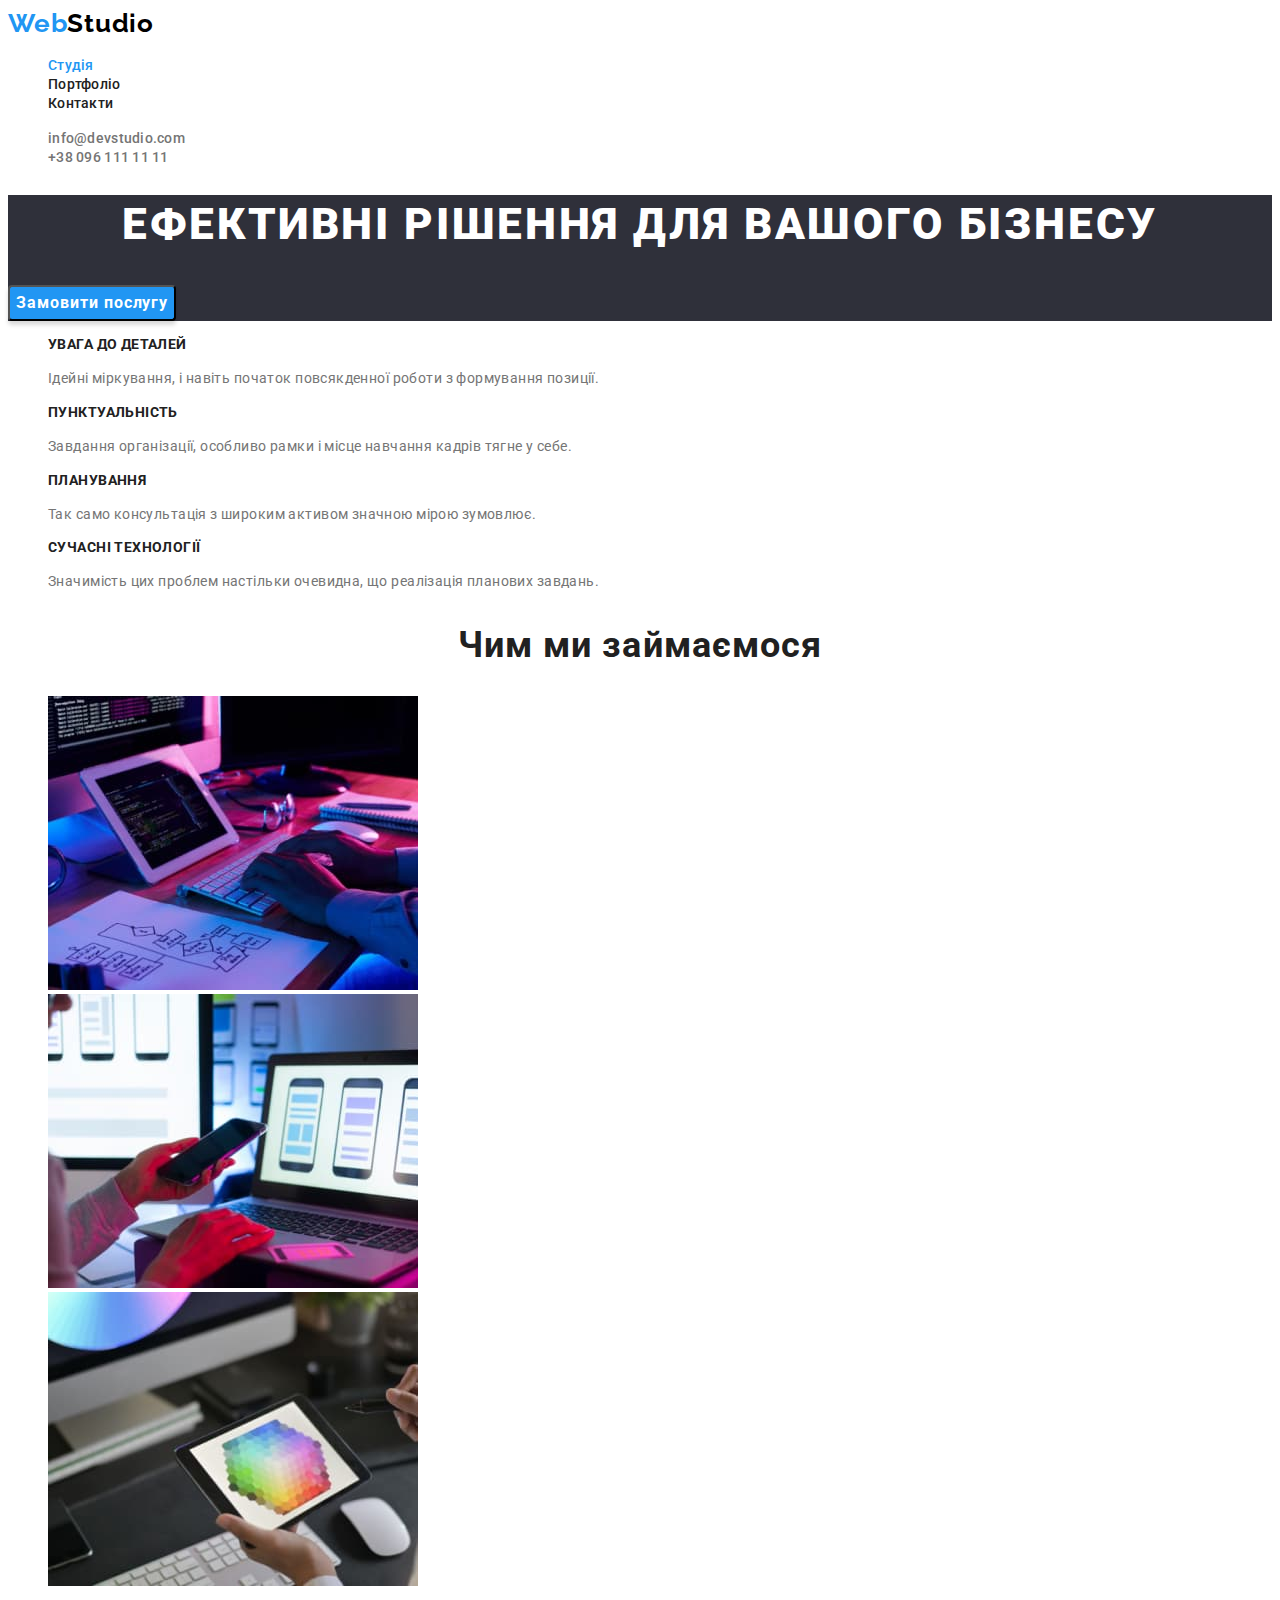
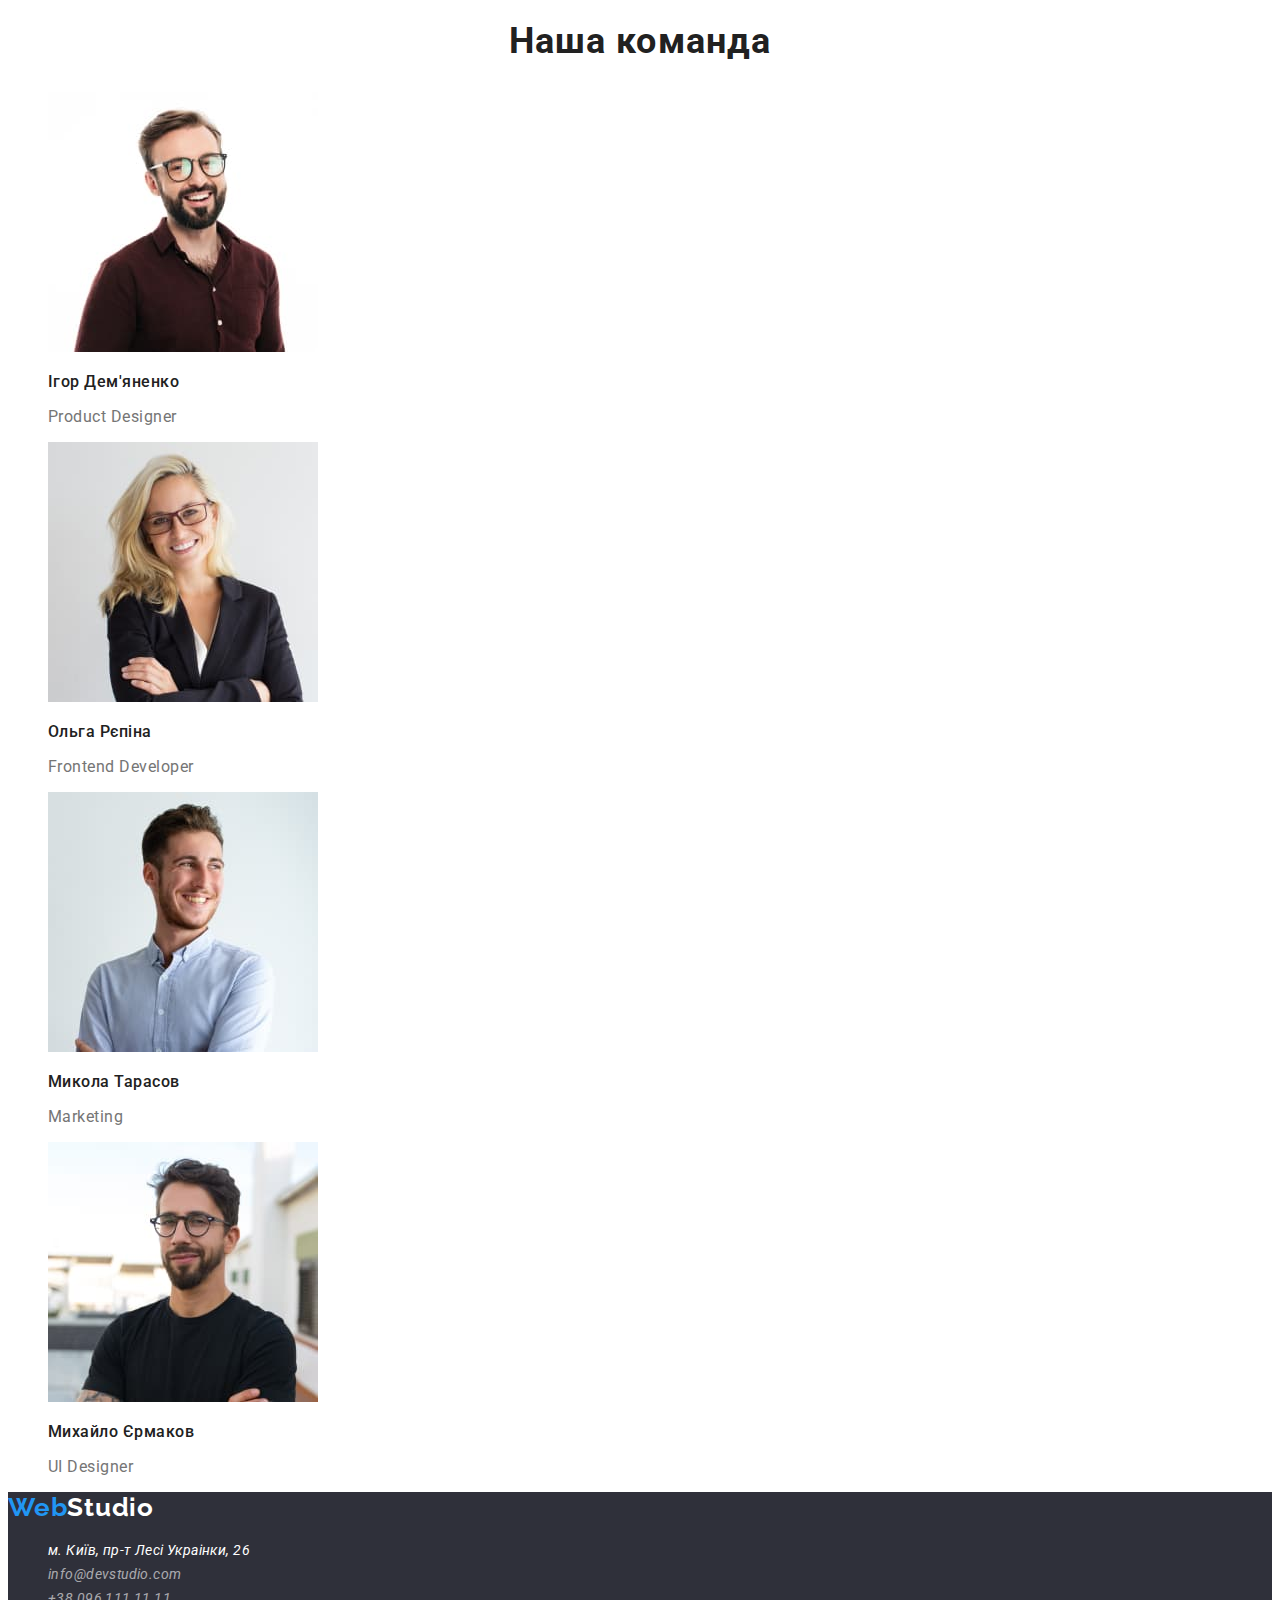
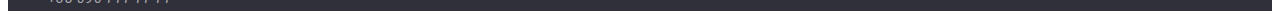
==== index.html @ 067d9cd6 "update" ====
<!DOCTYPE html>
<html lang="uk">
  <head>
    <meta charset="UTF-8" />
    <meta http-equiv="X-UA-Compatible" content="IE=edge" />
    <meta name="viewport" content="width=device-width, initial-scale=1.0" />
    <title>WebStudio</title>
    <link rel="stylesheet" href="./css/styles.css" />
    <link rel="preconnect" href="https://fonts.googleapis.com" />
    <link rel="preconnect" href="https://fonts.gstatic.com" crossorigin />
    <link rel="preconnect" href="https://fonts.googleapis.com" />
    <link rel="preconnect" href="https://fonts.gstatic.com" crossorigin />
    <link
      href="https://fonts.googleapis.com/css2?family=Raleway:wght@700&family=Roboto:wght@400;500;700;900&display=swap"
      rel="stylesheet"
    />
  </head>
  <body class="main">
    <header>
      <nav>
        <a href="./index.html" lang="en" class="title">Web<span class="logo">Studio</span></a>
        <ul>
          <li>
            <a href="./index.html" class="first_link">Студія</a>
          </li>
          <li>
            <a href="portfolio.html" class="second_link">Портфоліо</a>
          </li>
          <li>
            <a href="#" class="third_link">Контакти</a>
          </li>
        </ul>
      </nav>
      <ul>
        <li>
          <a href="mailto:info@devstudio.com" lang="en" class="fourth_link">info@devstudio.com</a>
        </li>
        <li>
          <a href="tel:+380961111111" class="fifth_link">+38 096 111 11 11</a>
        </li>
      </ul>
    </header>
    <main>
      <section class="main-section">
        <h1 class="main-title">Ефективні рішення для вашого бізнесу</h1>
        <button class="main-button" type="button">Замовити послугу</button>
      </section>
      <section>
        <h2 class="visually-hidden">Наші переваги</h2>
        <ul>
          <li>
            <h3 class="benefits-fist">Увага до деталей</h3>
            <p class="benefits-fist-text">
              Ідейні міркування, і навіть початок повсякденної роботи з формування позиції.
            </p>
          </li>
          <li>
            <h3 class="benefits-second">Пунктуальність</h3>
            <p class="benefits-second-text">
              Завдання організації, особливо рамки і місце навчання кадрів тягне у себе.
            </p>
          </li>
          <li>
            <h3 class="benefits-third">Планування</h3>
            <p class="benefits-third-text">
              Так само консультація з широким активом значною мірою зумовлює.
            </p>
          </li>
          <li>
            <h3 class="benefits-fourth">Сучасні технології</h3>
            <p class="benefits-fourth-text">
              Значимість цих проблем настільки очевидна, що реалізація планових завдань.
            </p>
          </li>
        </ul>
      </section>
      <section>
        <h2 class="heading">Чим ми займаємося</h2>
        <ul>
          <li>
            <img src="images/box1.jpg.jpg" alt="людина працює на комп'ютері" width="370" />
          </li>
          <li>
            <img src="images/box2.jpg.jpg" alt="людина працює на телефоні" width="370" />
          </li>
          <li>
            <img src="images/box3.jpg.jpg" alt="людина працює на планщеті" width="370" />
          </li>
        </ul>
      </section>
      <section>
        <h2 class="team">Наша команда</h2>
        <ul>
          <li class="team-card-1">
            <img src="images/img1.jpg" alt="чоловік в окулярах" width="270" />
            <h3 class="name-card-1">Ігор Дем'яненко</h3>
            <p class="position-1" lang="en">Product Designer</p>
          </li>
          <li class="team-card-2">
            <img src="images/img2.jpg" alt="дівчина в окулярах" width="270" />
            <h3 class="name-card-2">Ольга Рєпіна</h3>
            <p class="position-2" lang="en">Frontend Developer</p>
          </li>
          <li class="team-card-3">
            <img src="images/img3.jpg" alt="чоловік в білій сорочці посміхається" width="270" />
            <h3 class="name-card-3">Микола Тарасов</h3>
            <p class="position-3" lang="en">Marketing</p>
          </li>
          <li class="team-card-4">
            <img src="images/img4.jpg" alt="чоловік в чорній сорочці" width="270" />
            <h3 class="name-card-4">Михайло Єрмаков</h3>
            <p class="position-4" lang="en">UI Designer</p>
          </li>
        </ul>
      </section>
    </main>
    <footer class="contacts">
      <a href="./index.html" lang="en" class="title">Web<span class="logo-white">Studio</span></a>
      <address>
        <ul>
          <li>
            <a
              href="https://goo.gl/maps/CPtrU1FHBa2aNyZL9"
              target="_blank"
              rel="noopener noreferrer nofollow"
              class="map"
              >м. Київ, пр-т Лесі Украінки, 26</a
            >
          </li>
          <li>
            <a href="mailto:info@devstudio.com" class="mail">info@devstudio.com</a>
          </li>
          <li>
            <a href="tel:+380961111111" class="phone">+38 096 111 11 11</a>
          </li>
        </ul>
      </address>
    </footer>
  </body>
</html>
---- css/styles.css ----
.main{position: relative;
   background: #FFFFFF;
font-family: 'Raleway', sans-serif;
font-family: 'Roboto', sans-serif;}
ul{list-style-type: none;}
li{list-style-type: none;}

.title{font-family: 'Raleway';
    font-weight: 700;
    font-size: 26px;
    line-height: 1.19;
    letter-spacing: 0.03em;
    color: #2196F3;
    text-decoration: none;
}
.logo{color: #000000;}

.first_link{font-family: 'Roboto';
    font-weight: 500;
    font-size: 14px;
    line-height: 1.14;
    letter-spacing: 0.02em;
    color: #2196F3;
    text-decoration: none;
}
.first_link:hover{text-decoration: none;
    color: #2196F3;}

.first_link_black{font-family: 'Roboto';
    font-weight: 500;
    font-size: 14px;
    line-height: 1.14;
    letter-spacing: 0.02em;
    color: #000000;
    text-decoration: none;}
.first_link_black:hover{text-decoration: none;
    color: #2196F3;}

.second_link
{font-family: 'Roboto';
    font-weight: 500;
    font-size: 14px;
    line-height: 1.14;
    letter-spacing: 0.02em;
    color: #212121;
    text-decoration: none;
}

.second_link:hover {
    text-decoration: none;
    color: #2196F3;
}

.second_link_blue{font-family: 'Roboto';
    font-weight: 500;
    font-size: 14px;
    line-height: 1.14;
    letter-spacing: 0.02em;
    color: #2196F3;
    text-decoration: none;}

.second_link_blue:hover {
    text-decoration: none;
    color: #2196F3;
}
 
.third_link{font-family: 'Roboto';
    font-weight: 500;
    font-size: 14px;
    line-height: 1.14;
    letter-spacing: 0.02em;
    color: #212121;
    text-decoration: none;
 }

.third_link:hover {
    text-decoration: none;
    color: #2196F3;
}

.fourth_link{font-family: 'Roboto';
    font-weight: 500;
    font-size: 14px;
    line-height: 1.14;
    letter-spacing: 0.02em;
    color: #757575;
    text-decoration: none;

}

.fourth_link:hover {
    text-decoration: none;
    color: #2196F3;}

.fifth_link{font-family: 'Roboto';
    font-weight: 500;
    font-size: 14px;
    line-height: 1.14;
    letter-spacing: 0.02em;
    color: #757575;
    text-decoration: none;

}

.fifth_link:hover {
    text-decoration: none;
    color: #2196F3;
}


.main-title{font-family: 'Roboto';
    font-weight: 900;
    font-size: 44px;
    line-height: 1.36;
    text-align: center;
    letter-spacing: 0.06em;
    text-transform: uppercase;

    color: #FFFFFF;
background: #2F303A;}

.main-button{background: #2196F3;
    box-shadow: 0px 4px 4px rgba(0, 0, 0, 0.15);
    border-radius: 4px;
    font-family: 'Roboto';
    font-weight: 700;
    font-size: 16px;
    line-height: 1.88;
    display: flex;
    align-items: center;
    text-align: center;
    letter-spacing: 0.06em;
    color: #FFFFFF;
    cursor: pointer
    }
.main-button:hover {
    background: #0d88ec;
}

.main-button:active{background-color:#2196F3;
    color: #FFFFFF;}

.main-section{background-color:#2F303A}
    
.visually-hidden{position: absolute;
    white-space: nowrap;
    width: 1px;
    height: 1px;
    overflow: hidden;
    border: 0;
    padding: 0;
    clip: rect(0 0 0 0);
    clip-path: inset(50%);
    margin: -1px;
}

.benefits-fist ,
.benefits-second ,
.benefits-third ,
.benefits-fourth{font-family: 'Roboto';
    font-weight: 700;
    font-size: 14px;
    line-height: 1.14;
    letter-spacing: 0.03em;
    text-transform: uppercase;

    color: #212121}

.benefits-fist-text ,
.benefits-second-text ,
.benefits-third-text ,
.benefits-fourth-text{font-family: 'Roboto';
    font-weight: 400;
    font-size: 14px;
    line-height: 1.71;
    letter-spacing: 0.03em;
    color: #757575
    }

.heading{font-family: 'Roboto';
    font-weight: 700;
    font-size: 36px;
    line-height: 1.17;
    text-align: center;
    letter-spacing: 0.03em;
    
    color: #212121}

.team{font-family: 'Roboto';
    font-weight: 700;
    font-size: 36px;
    line-height: 1.17;
    text-align: center;
    letter-spacing: 0.03em;
    color: #212121}


.name-card-1,.name-card-2,.name-card-3,.name-card-4{font-family: 'Roboto';
    font-weight: 500;
    font-size: 16px;
    line-height: 1.19;
    letter-spacing: 0.03em;
    color: #212121}

.position-1,.position-2,.position-3,.position-4{font-family: 'Roboto';
    font-weight: 400;
    font-size: 16px;
    line-height: 1.19;
    letter-spacing: 0.03em;
    color: #757575}

.contacts{background: #2F303A;}
.logo-white{color: #FFFFFF}
.map{font-family: 'Roboto';
    font-weight: 400;
    font-size: 14px;
    line-height: 1.71;
    letter-spacing: 0.03em;
    color: #FFFFFF;
    text-decoration: none}
.map:hover {
    text-decoration: none;
    color: #2196F3;
}
.mail{font-family: 'Roboto';
    font-weight: 400;
    font-size: 14px;
    line-height: 1.71;
    letter-spacing: 0.03em;
    color: rgba(255, 255, 255, 0.6);
    text-decoration: none}
.mail:hover {
    text-decoration: none;
    color: #2196F3
}
.phone{font-family: 'Roboto';
    font-weight: 400;
    font-size: 14px;
    line-height: 1.71;
    letter-spacing: 0.03em;
    color: rgba(255, 255, 255, 0.6);
    text-decoration: none}
    .phone:hover {
        text-decoration: none;
        color: #2196F3;
    }
.button_all{background: #2196F3;
    box-shadow: 0px 3px 1px rgba(0, 0, 0, 0.1), 0px 1px 2px rgba(0, 0, 0, 0.08), 0px 2px 2px rgba(0, 0, 0, 0.12);
    border-radius: 4px;
    font-family: 'Roboto';
    font-weight: 500;
    font-size: 16px;
    line-height: 1.63;
    text-align: center;
    letter-spacing: 0.03em;
    color: #FFFFFF;
    cursor: pointer}
.button_all:hover{
        background: #0d88ec;
    }

.button_all:active {
        background-color: #2196F3;
        color: #FFFFFF;
    }
.button_websites{background: #F5F4FA;
    border-radius: 4px;
    font-family: 'Roboto';
    font-weight: 500;
    font-size: 16px;
    line-height: 1.63;
    text-align: center;
    letter-spacing: 0.03em;
    color: #212121;
    cursor: pointer}
.button_websites:hover {
    background: #0d88ec;
}
.button_websites:active {
    background-color: #2196F3;
    color: #FFFFFF;
}
.button_app{background: #F5F4FA;
    border-radius: 4px;
    font-family: 'Roboto';
    font-weight: 500;
    font-size: 16px;
    line-height: 1.63;
    text-align: center;
    letter-spacing: 0.03em;
    color: #212121;
    cursor: pointer
}

.button_app:hover {
    background: #0d88ec;
}

.button_app:active {
    background-color: #2196F3;
    color: #FFFFFF;
}

.button_design{
    background: #F5F4FA;
    border-radius: 4px;
    font-family: 'Roboto';
    font-weight: 500;
    font-size: 16px;
    line-height: 1.63;
    text-align: center;
    letter-spacing: 0.03em;
    color: #212121;
    cursor: pointer
    }

.button_design:hover {
     background: #0d88ec;
    }

.button_design:active {
     background-color: #2196F3;
    color: #FFFFFF;
    }

.button_marketing{
    background: #F5F4FA;
    border-radius: 4px;
    font-family: 'Roboto';
    font-weight: 500;
    font-size: 16px;
    line-height: 1.63;
    text-align: center;
    letter-spacing: 0.03em;
    color: #212121;
    cursor: pointer
    }

.button_marketing:hover {
    background: #0d88ec;
    }

.button_marketing:active {
    background-color: #2196F3;
    color: #FFFFFF;
}
.project-title{font-family: 'Roboto';
    font-weight: 700;
    font-size: 18px;
    line-height: 2;
    letter-spacing: 0.06em;
    color: #212121;}
.project-direction{font-family: 'Roboto';
    font-weight: 400;
    font-size: 16px;
    line-height: 1.88;
    letter-spacing: 0.03em;
    color: #757575;}
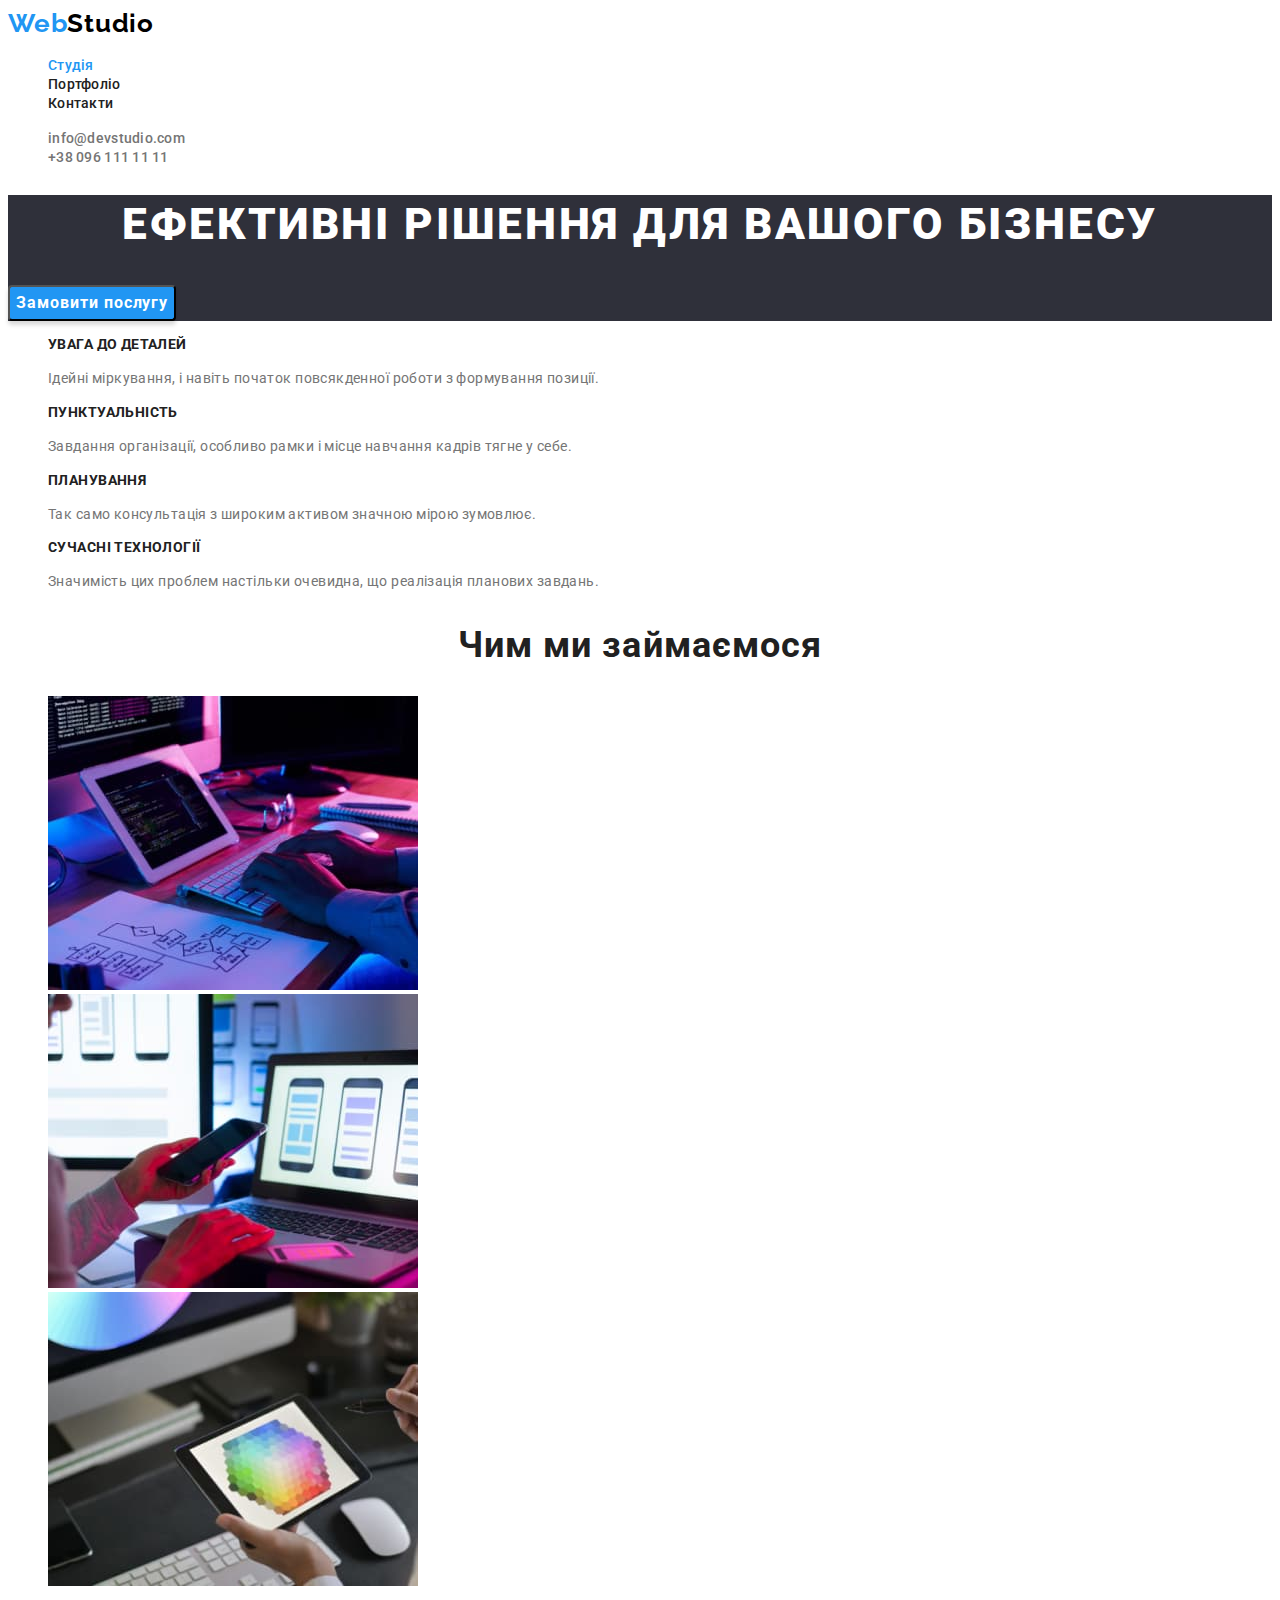
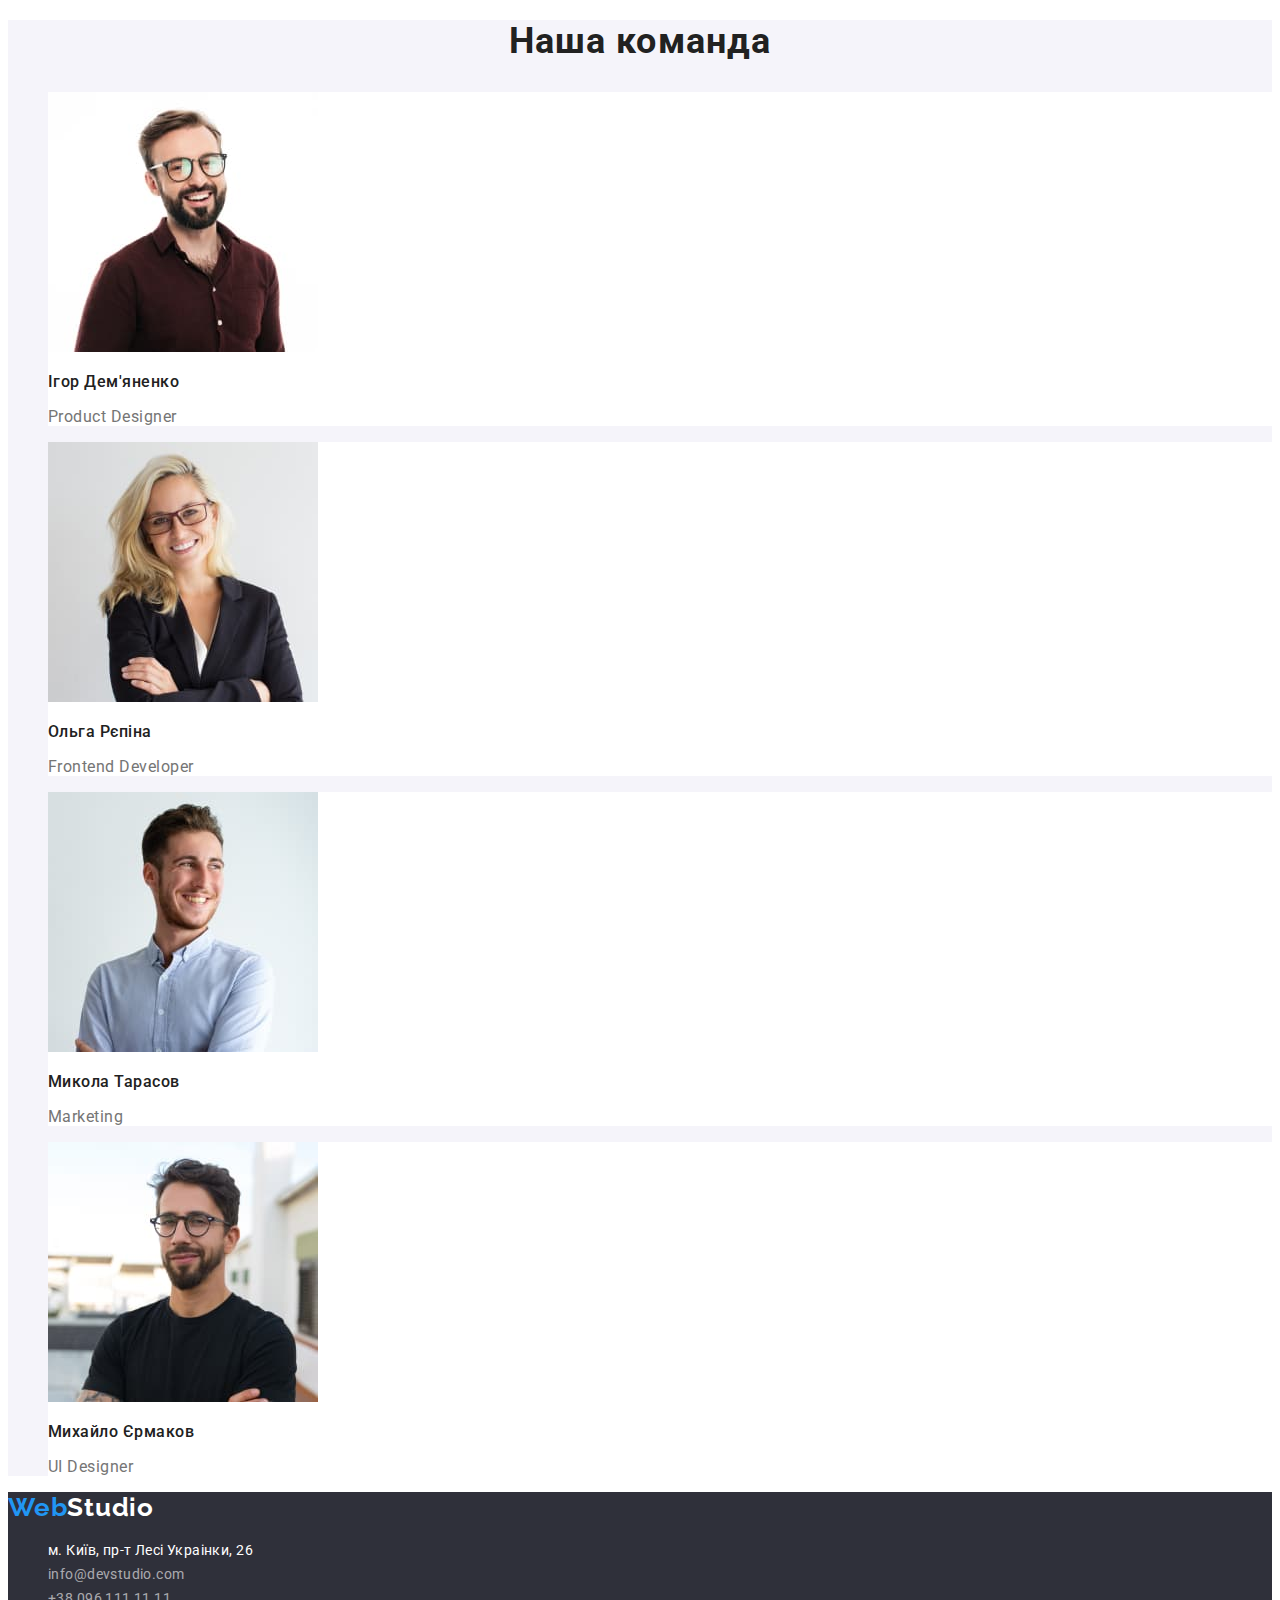
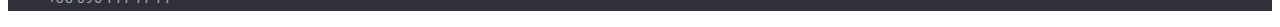
==== commit e94bdeff: "udate" ====
--- a/index.html
+++ b/index.html
@@ -15,28 +15,28 @@
       rel="stylesheet"
     />
   </head>
-  <body class="main">
+  <body>
     <header>
       <nav>
         <a href="./index.html" lang="en" class="title">Web<span class="logo">Studio</span></a>
-        <ul>
+        <ul class="links">
           <li>
-            <a href="./index.html" class="first_link">Студія</a>
+            <a href="./index.html" class="studio-link">Студія</a>
           </li>
           <li>
-            <a href="portfolio.html" class="second_link">Портфоліо</a>
+            <a href="portfolio.html" class="link">Портфоліо</a>
           </li>
           <li>
-            <a href="#" class="third_link">Контакти</a>
+            <a href="#" class="link">Контакти</a>
           </li>
         </ul>
       </nav>
       <ul>
         <li>
-          <a href="mailto:info@devstudio.com" lang="en" class="fourth_link">info@devstudio.com</a>
+          <a href="mailto:info@devstudio.com" lang="en" class="mail-link">info@devstudio.com</a>
         </li>
         <li>
-          <a href="tel:+380961111111" class="fifth_link">+38 096 111 11 11</a>
+          <a href="tel:+380961111111" class="phone-link">+38 096 111 11 11</a>
         </li>
       </ul>
     </header>
@@ -49,26 +49,26 @@
         <h2 class="visually-hidden">Наші переваги</h2>
         <ul>
           <li>
-            <h3 class="benefits-fist">Увага до деталей</h3>
-            <p class="benefits-fist-text">
+            <h3 class="benefits">Увага до деталей</h3>
+            <p class="benefits-text">
               Ідейні міркування, і навіть початок повсякденної роботи з формування позиції.
             </p>
           </li>
           <li>
-            <h3 class="benefits-second">Пунктуальність</h3>
-            <p class="benefits-second-text">
+            <h3 class="benefits">Пунктуальність</h3>
+            <p class="benefits-text">
               Завдання організації, особливо рамки і місце навчання кадрів тягне у себе.
             </p>
           </li>
           <li>
-            <h3 class="benefits-third">Планування</h3>
-            <p class="benefits-third-text">
+            <h3 class="benefits">Планування</h3>
+            <p class="benefits-text">
               Так само консультація з широким активом значною мірою зумовлює.
             </p>
           </li>
           <li>
-            <h3 class="benefits-fourth">Сучасні технології</h3>
-            <p class="benefits-fourth-text">
+            <h3 class="benefits">Сучасні технології</h3>
+            <p class="benefits-text">
               Значимість цих проблем настільки очевидна, що реалізація планових завдань.
             </p>
           </li>
@@ -88,35 +88,35 @@
           </li>
         </ul>
       </section>
-      <section>
+      <section class="employees">
         <h2 class="team">Наша команда</h2>
         <ul>
-          <li class="team-card-1">
+          <li>
             <img src="images/img1.jpg" alt="чоловік в окулярах" width="270" />
-            <h3 class="name-card-1">Ігор Дем'яненко</h3>
-            <p class="position-1" lang="en">Product Designer</p>
+            <h3 class="name-card">Ігор Дем'яненко</h3>
+            <p class="position" lang="en">Product Designer</p>
           </li>
-          <li class="team-card-2">
+          <li>
             <img src="images/img2.jpg" alt="дівчина в окулярах" width="270" />
-            <h3 class="name-card-2">Ольга Рєпіна</h3>
-            <p class="position-2" lang="en">Frontend Developer</p>
+            <h3 class="name-card">Ольга Рєпіна</h3>
+            <p class="position" lang="en">Frontend Developer</p>
           </li>
-          <li class="team-card-3">
+          <li>
             <img src="images/img3.jpg" alt="чоловік в білій сорочці посміхається" width="270" />
-            <h3 class="name-card-3">Микола Тарасов</h3>
-            <p class="position-3" lang="en">Marketing</p>
+            <h3 class="name-card">Микола Тарасов</h3>
+            <p class="position" lang="en">Marketing</p>
           </li>
-          <li class="team-card-4">
+          <li>
             <img src="images/img4.jpg" alt="чоловік в чорній сорочці" width="270" />
-            <h3 class="name-card-4">Михайло Єрмаков</h3>
-            <p class="position-4" lang="en">UI Designer</p>
+            <h3 class="name-card">Михайло Єрмаков</h3>
+            <p class="position" lang="en">UI Designer</p>
           </li>
         </ul>
       </section>
     </main>
     <footer class="contacts">
       <a href="./index.html" lang="en" class="title">Web<span class="logo-white">Studio</span></a>
-      <address>
+      <address class="address-footer">
         <ul>
           <li>
             <a
--- a/css/styles.css
+++ b/css/styles.css
@@ -1,358 +1,298 @@
-.main{position: relative;
-   background: #FFFFFF;
-font-family: 'Raleway', sans-serif;
-font-family: 'Roboto', sans-serif;}
-ul{list-style-type: none;}
-li{list-style-type: none;}
-
-.title{font-family: 'Raleway';
-    font-weight: 700;
-    font-size: 26px;
-    line-height: 1.19;
-    letter-spacing: 0.03em;
-    color: #2196F3;
-    text-decoration: none;
-}
-.logo{color: #000000;}
-
-.first_link{font-family: 'Roboto';
-    font-weight: 500;
-    font-size: 14px;
-    line-height: 1.14;
-    letter-spacing: 0.02em;
-    color: #2196F3;
-    text-decoration: none;
-}
-.first_link:hover{text-decoration: none;
-    color: #2196F3;}
-
-.first_link_black{font-family: 'Roboto';
-    font-weight: 500;
-    font-size: 14px;
-    line-height: 1.14;
-    letter-spacing: 0.02em;
-    color: #000000;
-    text-decoration: none;}
-.first_link_black:hover{text-decoration: none;
-    color: #2196F3;}
-
-.second_link
-{font-family: 'Roboto';
-    font-weight: 500;
-    font-size: 14px;
-    line-height: 1.14;
-    letter-spacing: 0.02em;
-    color: #212121;
-    text-decoration: none;
-}
-
-.second_link:hover {
-    text-decoration: none;
-    color: #2196F3;
-}
-
-.second_link_blue{font-family: 'Roboto';
-    font-weight: 500;
-    font-size: 14px;
-    line-height: 1.14;
-    letter-spacing: 0.02em;
-    color: #2196F3;
-    text-decoration: none;}
-
-.second_link_blue:hover {
-    text-decoration: none;
-    color: #2196F3;
-}
- 
-.third_link{font-family: 'Roboto';
-    font-weight: 500;
-    font-size: 14px;
-    line-height: 1.14;
-    letter-spacing: 0.02em;
-    color: #212121;
-    text-decoration: none;
- }
-
-.third_link:hover {
-    text-decoration: none;
-    color: #2196F3;
-}
-
-.fourth_link{font-family: 'Roboto';
-    font-weight: 500;
-    font-size: 14px;
-    line-height: 1.14;
-    letter-spacing: 0.02em;
-    color: #757575;
-    text-decoration: none;
-
-}
-
-.fourth_link:hover {
-    text-decoration: none;
-    color: #2196F3;}
-
-.fifth_link{font-family: 'Roboto';
-    font-weight: 500;
-    font-size: 14px;
-    line-height: 1.14;
-    letter-spacing: 0.02em;
-    color: #757575;
-    text-decoration: none;
-
-}
-
-.fifth_link:hover {
-    text-decoration: none;
-    color: #2196F3;
-}
-
-
-.main-title{font-family: 'Roboto';
-    font-weight: 900;
-    font-size: 44px;
-    line-height: 1.36;
-    text-align: center;
-    letter-spacing: 0.06em;
-    text-transform: uppercase;
-
-    color: #FFFFFF;
-background: #2F303A;}
-
-.main-button{background: #2196F3;
-    box-shadow: 0px 4px 4px rgba(0, 0, 0, 0.15);
-    border-radius: 4px;
-    font-family: 'Roboto';
-    font-weight: 700;
-    font-size: 16px;
-    line-height: 1.88;
-    display: flex;
-    align-items: center;
-    text-align: center;
-    letter-spacing: 0.06em;
-    color: #FFFFFF;
-    cursor: pointer
-    }
-.main-button:hover {
-    background: #0d88ec;
-}
-
-.main-button:active{background-color:#2196F3;
-    color: #FFFFFF;}
-
-.main-section{background-color:#2F303A}
-    
-.visually-hidden{position: absolute;
-    white-space: nowrap;
-    width: 1px;
-    height: 1px;
-    overflow: hidden;
-    border: 0;
-    padding: 0;
-    clip: rect(0 0 0 0);
-    clip-path: inset(50%);
-    margin: -1px;
-}
-
-.benefits-fist ,
-.benefits-second ,
-.benefits-third ,
-.benefits-fourth{font-family: 'Roboto';
-    font-weight: 700;
-    font-size: 14px;
-    line-height: 1.14;
-    letter-spacing: 0.03em;
-    text-transform: uppercase;
-
-    color: #212121}
-
-.benefits-fist-text ,
-.benefits-second-text ,
-.benefits-third-text ,
-.benefits-fourth-text{font-family: 'Roboto';
-    font-weight: 400;
-    font-size: 14px;
-    line-height: 1.71;
-    letter-spacing: 0.03em;
-    color: #757575
-    }
-
-.heading{font-family: 'Roboto';
-    font-weight: 700;
-    font-size: 36px;
-    line-height: 1.17;
-    text-align: center;
-    letter-spacing: 0.03em;
-    
-    color: #212121}
-
-.team{font-family: 'Roboto';
-    font-weight: 700;
-    font-size: 36px;
-    line-height: 1.17;
-    text-align: center;
-    letter-spacing: 0.03em;
-    color: #212121}
-
-
-.name-card-1,.name-card-2,.name-card-3,.name-card-4{font-family: 'Roboto';
-    font-weight: 500;
-    font-size: 16px;
-    line-height: 1.19;
-    letter-spacing: 0.03em;
-    color: #212121}
-
-.position-1,.position-2,.position-3,.position-4{font-family: 'Roboto';
-    font-weight: 400;
-    font-size: 16px;
-    line-height: 1.19;
-    letter-spacing: 0.03em;
-    color: #757575}
-
-.contacts{background: #2F303A;}
-.logo-white{color: #FFFFFF}
-.map{font-family: 'Roboto';
-    font-weight: 400;
-    font-size: 14px;
-    line-height: 1.71;
-    letter-spacing: 0.03em;
-    color: #FFFFFF;
-    text-decoration: none}
-.map:hover {
-    text-decoration: none;
-    color: #2196F3;
-}
-.mail{font-family: 'Roboto';
-    font-weight: 400;
-    font-size: 14px;
-    line-height: 1.71;
-    letter-spacing: 0.03em;
-    color: rgba(255, 255, 255, 0.6);
-    text-decoration: none}
-.mail:hover {
-    text-decoration: none;
-    color: #2196F3
-}
-.phone{font-family: 'Roboto';
-    font-weight: 400;
-    font-size: 14px;
-    line-height: 1.71;
-    letter-spacing: 0.03em;
-    color: rgba(255, 255, 255, 0.6);
-    text-decoration: none}
-    .phone:hover {
-        text-decoration: none;
-        color: #2196F3;
-    }
-.button_all{background: #2196F3;
-    box-shadow: 0px 3px 1px rgba(0, 0, 0, 0.1), 0px 1px 2px rgba(0, 0, 0, 0.08), 0px 2px 2px rgba(0, 0, 0, 0.12);
-    border-radius: 4px;
-    font-family: 'Roboto';
-    font-weight: 500;
-    font-size: 16px;
-    line-height: 1.63;
-    text-align: center;
-    letter-spacing: 0.03em;
-    color: #FFFFFF;
-    cursor: pointer}
-.button_all:hover{
-        background: #0d88ec;
-    }
-
-.button_all:active {
-        background-color: #2196F3;
-        color: #FFFFFF;
-    }
-.button_websites{background: #F5F4FA;
-    border-radius: 4px;
-    font-family: 'Roboto';
-    font-weight: 500;
-    font-size: 16px;
-    line-height: 1.63;
-    text-align: center;
-    letter-spacing: 0.03em;
-    color: #212121;
-    cursor: pointer}
-.button_websites:hover {
-    background: #0d88ec;
-}
-.button_websites:active {
-    background-color: #2196F3;
-    color: #FFFFFF;
-}
-.button_app{background: #F5F4FA;
-    border-radius: 4px;
-    font-family: 'Roboto';
-    font-weight: 500;
-    font-size: 16px;
-    line-height: 1.63;
-    text-align: center;
-    letter-spacing: 0.03em;
-    color: #212121;
-    cursor: pointer
-}
-
-.button_app:hover {
-    background: #0d88ec;
-}
-
-.button_app:active {
-    background-color: #2196F3;
-    color: #FFFFFF;
-}
-
-.button_design{
-    background: #F5F4FA;
-    border-radius: 4px;
-    font-family: 'Roboto';
-    font-weight: 500;
-    font-size: 16px;
-    line-height: 1.63;
-    text-align: center;
-    letter-spacing: 0.03em;
-    color: #212121;
-    cursor: pointer
-    }
-
-.button_design:hover {
-     background: #0d88ec;
-    }
-
-.button_design:active {
-     background-color: #2196F3;
-    color: #FFFFFF;
-    }
-
-.button_marketing{
-    background: #F5F4FA;
-    border-radius: 4px;
-    font-family: 'Roboto';
-    font-weight: 500;
-    font-size: 16px;
-    line-height: 1.63;
-    text-align: center;
-    letter-spacing: 0.03em;
-    color: #212121;
-    cursor: pointer
-    }
-
-.button_marketing:hover {
-    background: #0d88ec;
-    }
-
-.button_marketing:active {
-    background-color: #2196F3;
-    color: #FFFFFF;
-}
-.project-title{font-family: 'Roboto';
-    font-weight: 700;
-    font-size: 18px;
-    line-height: 2;
-    letter-spacing: 0.06em;
-    color: #212121;}
-.project-direction{font-family: 'Roboto';
-    font-weight: 400;
-    font-size: 16px;
-    line-height: 1.88;
-    letter-spacing: 0.03em;
-    color: #757575;}+:root {
+  --primary-text-color: #757575;
+  --title-text-color: #212121;
+  --accent-color: #2196f3;
+  --focus-text-color: #ffffff;
+  --logo-text-color: #000000;
+  --link-text-color: rgba(255, 255, 255, 0.6);
+}
+body {
+  background: #ffffff;
+  font-family: 'Roboto', sans-serif;
+  color: var(--primary-text-color);
+}
+ul {
+  list-style: none;
+}
+
+.title {
+  font-family: 'Raleway', sans-serif;
+  font-weight: 700;
+  font-size: 26px;
+  line-height: 1.19;
+  letter-spacing: 0.03em;
+  color: var(--accent-color);
+  text-decoration: none;
+}
+.logo {
+  color: var(--logo-text-color);
+}
+.links a {
+  font-weight: 500;
+  font-size: 14px;
+  line-height: 1.14;
+  letter-spacing: 0.02em;
+  color: var(--title-text-color);
+  text-decoration: none;
+}
+.links .studio-link {
+  color: var(--accent-color);
+}
+.links .portfolio-link {
+  color: var(--accent-color);
+}
+
+.links .link:hover,
+.links .link:focus {
+  text-decoration: none;
+  color: var(--accent-color);
+}
+
+.mail-link {
+  font-weight: 500;
+  font-size: 14px;
+  line-height: 1.14;
+  letter-spacing: 0.02em;
+  color: var(--primary-text-color);
+  text-decoration: none;
+}
+
+.mail-link:hover,
+.mail-link:focus {
+  text-decoration: none;
+  color: var(--accent-color);
+}
+
+.phone-link {
+  font-weight: 500;
+  font-size: 14px;
+  line-height: 1.14;
+  letter-spacing: 0.02em;
+  color: var(--primary-text-color);
+  text-decoration: none;
+}
+
+.phone-link:hover,
+.phone-link:focus {
+  text-decoration: none;
+  color: var(--accent-color);
+}
+
+.main-title {
+  font-weight: 900;
+  font-size: 44px;
+  line-height: 1.36;
+  text-align: center;
+  letter-spacing: 0.06em;
+  text-transform: uppercase;
+
+  color: var(--focus-text-color);
+  background: #2f303a;
+}
+
+.main-button {
+  background: #2196f3;
+  box-shadow: 0px 4px 4px rgba(0, 0, 0, 0.15);
+  border-radius: 4px;
+  font-family: inherit;
+  font-weight: 700;
+  font-size: 16px;
+  line-height: 1.88;
+  display: flex;
+  align-items: center;
+  text-align: center;
+  letter-spacing: 0.06em;
+  color: var(--focus-text-color);
+  cursor: pointer;
+}
+.main-button:hover,
+.main-button:focus {
+  background: #2196f3;
+}
+.main-button:active {
+  background-color: #0d88ec;
+}
+.main-section {
+  background-color: #2f303a;
+}
+
+.visually-hidden {
+  position: absolute;
+  white-space: nowrap;
+  width: 1px;
+  height: 1px;
+  overflow: hidden;
+  border: 0;
+  padding: 0;
+  clip: rect(0 0 0 0);
+  clip-path: inset(50%);
+  margin: -1px;
+}
+
+.benefits {
+  font-weight: 700;
+  font-size: 14px;
+  line-height: 1.14;
+  letter-spacing: 0.03em;
+  text-transform: uppercase;
+
+  color: var(--title-text-color);
+}
+
+.benefits-text {
+  font-weight: 400;
+  font-size: 14px;
+  line-height: 1.71;
+  letter-spacing: 0.03em;
+  color: var(--primary-text-color);
+}
+
+.heading {
+  font-weight: 700;
+  font-size: 36px;
+  line-height: 1.17;
+  text-align: center;
+  letter-spacing: 0.03em;
+
+  color: var(--title-text-color);
+}
+
+.employees {
+  background-color: #f5f4fa;
+}
+.employees li {
+  background-color: #ffffff;
+}
+
+.team {
+  font-weight: 700;
+  font-size: 36px;
+  line-height: 1.17;
+  text-align: center;
+  letter-spacing: 0.03em;
+  color: var(--title-text-color);
+}
+.name-card {
+  font-weight: 500;
+  font-size: 16px;
+  line-height: 1.19;
+  letter-spacing: 0.03em;
+  color: var(--title-text-color);
+}
+
+.position {
+  font-weight: 400;
+  font-size: 16px;
+  line-height: 1.19;
+  letter-spacing: 0.03em;
+  color: var(--primary-text-color);
+}
+
+.contacts {
+  background: #2f303a;
+}
+
+.logo-white {
+  color: var(--focus-text-color);
+}
+.map {
+  font-weight: 400;
+  font-size: 14px;
+  line-height: 1.71;
+  letter-spacing: 0.03em;
+  color: var(--focus-text-color);
+  text-decoration: none;
+}
+.map:hover,
+.map:focus {
+  text-decoration: none;
+  color: var(--accent-color);
+}
+.mail {
+  font-weight: 400;
+  font-size: 14px;
+  line-height: 1.71;
+  letter-spacing: 0.03em;
+  color: var(--link-text-color);
+  text-decoration: none;
+}
+.mail:hover,
+.mail:focus {
+  text-decoration: none;
+  color: var(--accent-color);
+}
+.phone {
+  font-weight: 400;
+  font-size: 14px;
+  line-height: 1.71;
+  letter-spacing: 0.03em;
+  color: var(--link-text-color);
+  text-decoration: none;
+}
+.phone:hover,
+.phone:focus {
+  text-decoration: none;
+  color: var(--accent-color);
+}
+.address-footer {
+  font-style: normal;
+}
+.button {
+  background: #f5f4fa;
+  border-radius: 4px;
+  font-family: 'Roboto', sans-serif;
+  font-style: normal;
+  font-weight: 500;
+  font-size: 16px;
+  line-height: 1.63;
+  text-align: center;
+  letter-spacing: 0.03em;
+  color: var(--title-text-color);
+  cursor: pointer;
+}
+.button:hover,
+.button:focus {
+  text-decoration: none;
+  color: var(--focus-text-color);
+  background-color: #2196f3;
+}
+.button:active {
+  text-decoration: none;
+  color: var(--focus-text-color);
+  background-color: #0d88ec;
+}
+.button.primary {
+  color: var(--focus-text-color);
+  background: #2196f3;
+  box-shadow: 0px 3px 1px rgba(0, 0, 0, 0.1), 0px 1px 2px rgba(0, 0, 0, 0.08),
+    0px 2px 2px rgba(0, 0, 0, 0.12);
+  border-radius: 4px;
+}
+.button.primary:hover,
+.button.primary:focus {
+  text-decoration: none;
+  color: var(--focus-text-color);
+  background-color: #2196f3;
+}
+.button.primary:active {
+  text-decoration: none;
+  color: var(--focus-text-color);
+  background-color: #0d88ec;
+}
+.project-title {
+  font-weight: 700;
+  font-size: 18px;
+  line-height: 2;
+  letter-spacing: 0.06em;
+  color: var(--title-text-color);
+}
+.project-direction {
+  font-weight: 400;
+  font-size: 16px;
+  line-height: 1.88;
+  letter-spacing: 0.03em;
+  color: var(--primary-text-color);
+}
+.filter {
+  text-decoration: none;
+}
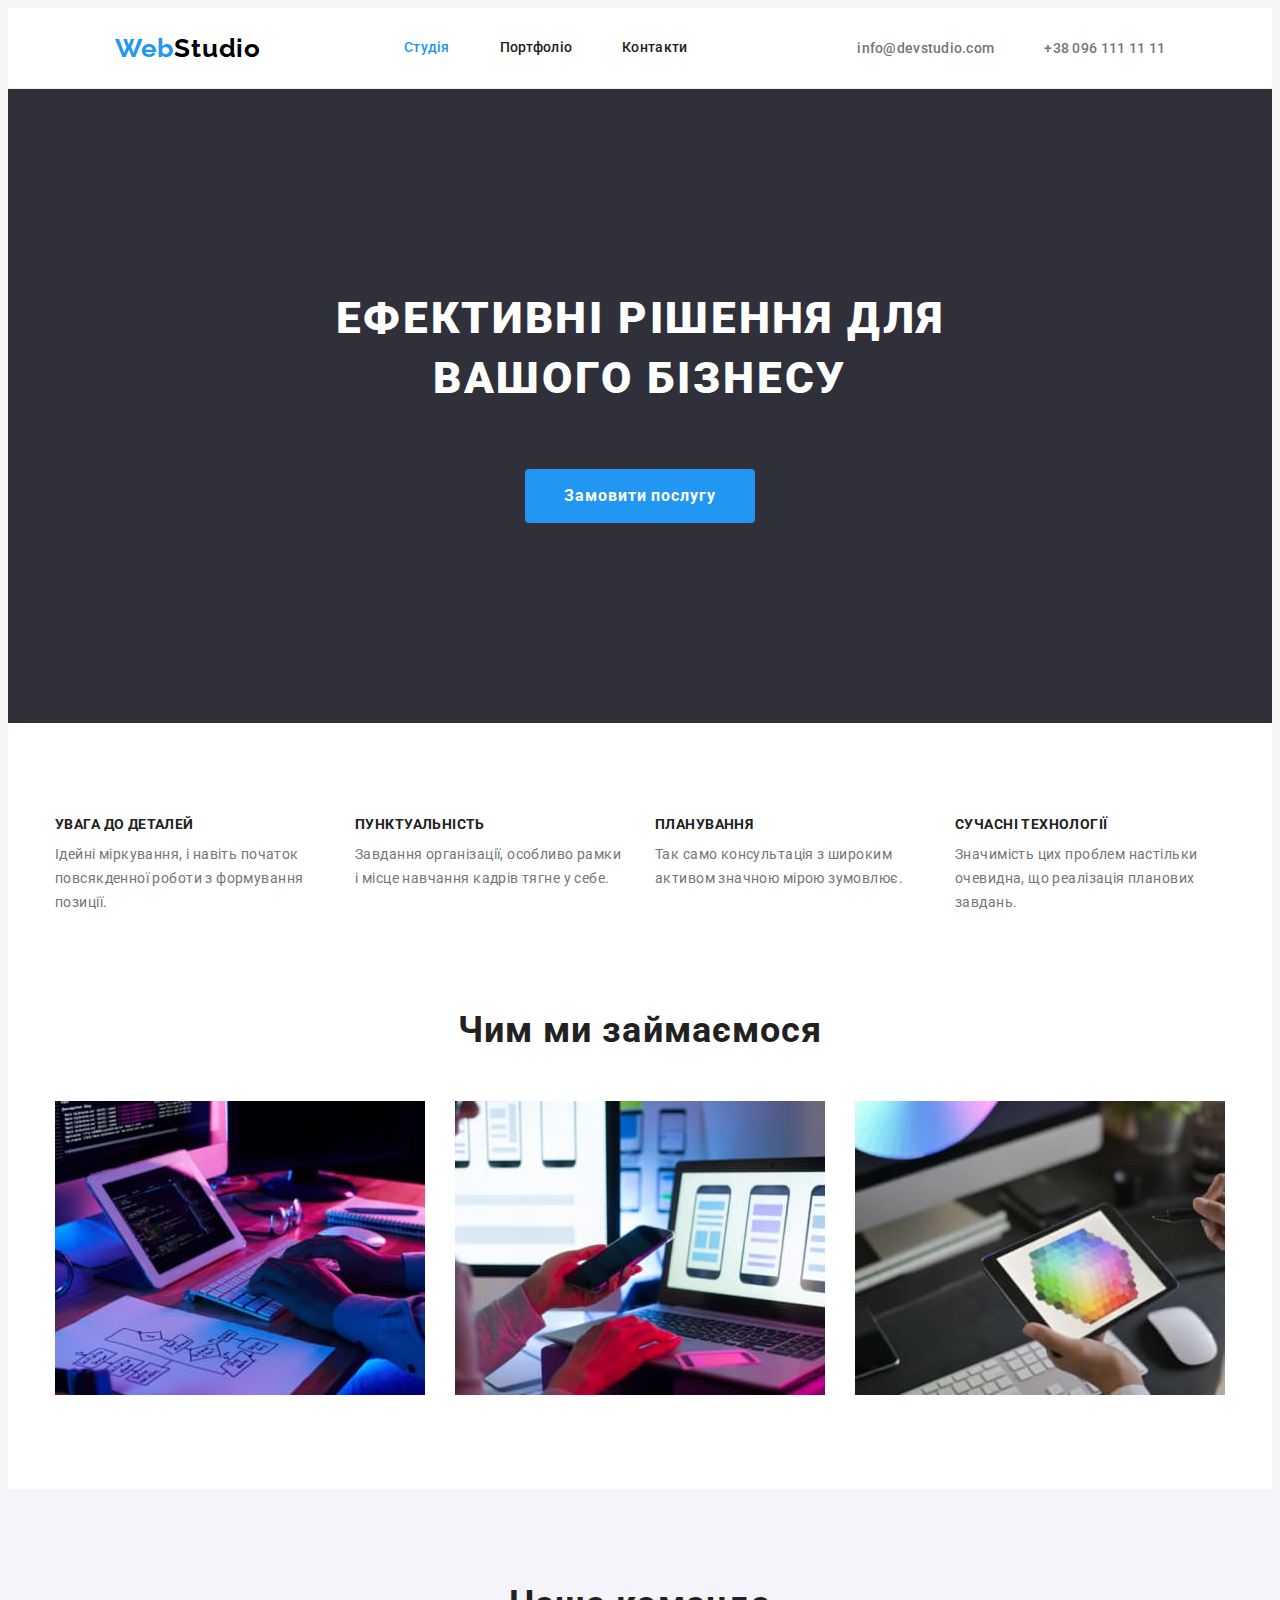
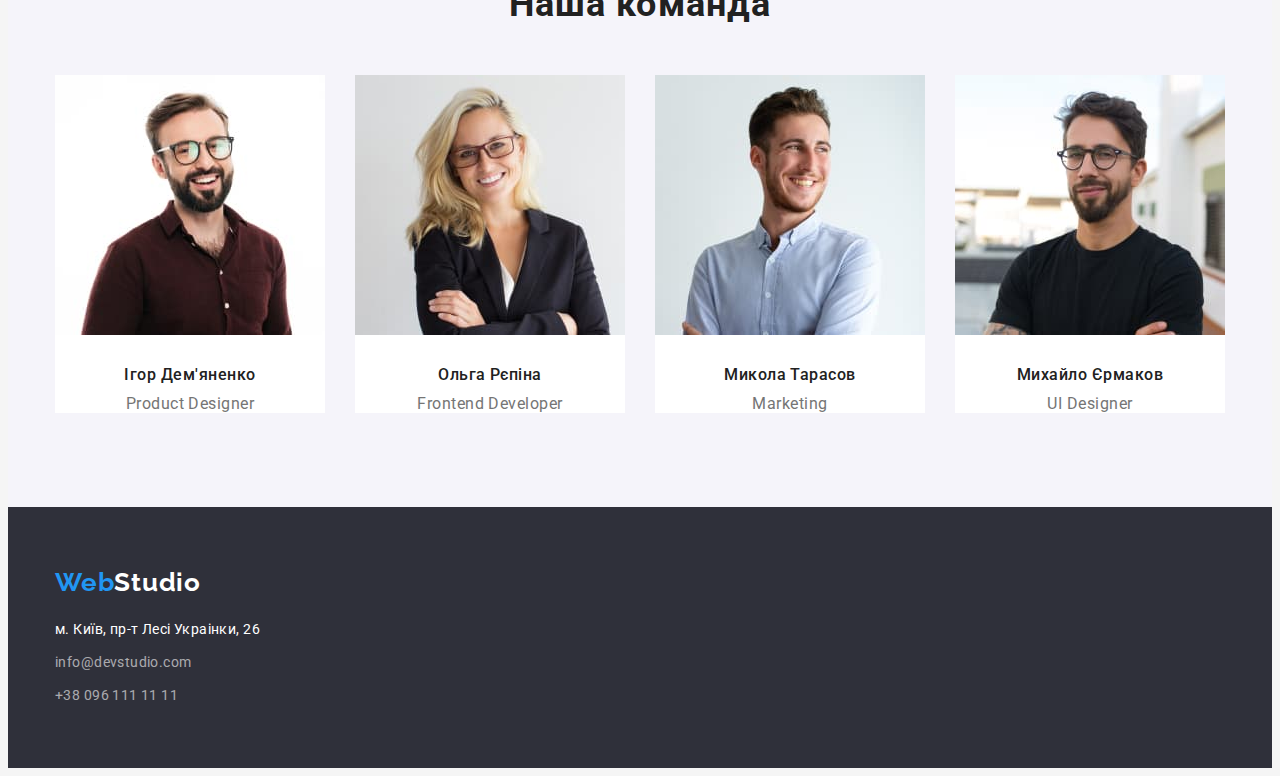
==== commit 64392809: "update" ====
--- a/index.html
+++ b/index.html
@@ -5,136 +5,183 @@
     <meta http-equiv="X-UA-Compatible" content="IE=edge" />
     <meta name="viewport" content="width=device-width, initial-scale=1.0" />
     <title>WebStudio</title>
+    <link
+      href="https://fonts.googleapis.com/css2?family=Raleway:wght@700&family=Roboto:wght@400;500;700;900&display=swap"
+      rel="stylesheet"
+    />
+    <link
+      rel="stylesheet"
+      href="https://cdnjs.cloudflare.com/ajax/libs/modern-normalize/1.1.0/modern-normalize.min.css"
+      integrity="sha512-wpPYUAdjBVSE4KJnH1VR1HeZfpl1ub8YT/NKx4PuQ5NmX2tKuGu6U/JRp5y+Y8XG2tV+wKQpNHVUX03MfMFn9Q=="
+      crossorigin="anonymous"
+      referrerpolicy="no-referrer"
+    />
     <link rel="stylesheet" href="./css/styles.css" />
     <link rel="preconnect" href="https://fonts.googleapis.com" />
     <link rel="preconnect" href="https://fonts.gstatic.com" crossorigin />
     <link rel="preconnect" href="https://fonts.googleapis.com" />
     <link rel="preconnect" href="https://fonts.gstatic.com" crossorigin />
-    <link
-      href="https://fonts.googleapis.com/css2?family=Raleway:wght@700&family=Roboto:wght@400;500;700;900&display=swap"
-      rel="stylesheet"
-    />
   </head>
   <body>
-    <header>
-      <nav>
-        <a href="./index.html" lang="en" class="title">Web<span class="logo">Studio</span></a>
-        <ul class="links">
-          <li>
-            <a href="./index.html" class="studio-link">Студія</a>
-          </li>
-          <li>
-            <a href="portfolio.html" class="link">Портфоліо</a>
-          </li>
-          <li>
-            <a href="#" class="link">Контакти</a>
-          </li>
-        </ul>
-      </nav>
-      <ul>
-        <li>
-          <a href="mailto:info@devstudio.com" lang="en" class="mail-link">info@devstudio.com</a>
-        </li>
-        <li>
-          <a href="tel:+380961111111" class="phone-link">+38 096 111 11 11</a>
-        </li>
-      </ul>
+    <header class="header">
+      <div class="container">
+        <div class="header-container">
+          <nav class="header-nav">
+            <a href="./index.html" lang="en" class="title">Web<span class="logo">Studio</span></a>
+            <ul class="links">
+              <li class="item">
+                <a href="./index.html" class="studio-link">Студія</a>
+              </li>
+              <li class="item">
+                <a href="portfolio.html" class="link">Портфоліо</a>
+              </li>
+              <li class="item">
+                <a href="#" class="link">Контакти</a>
+              </li>
+            </ul>
+          </nav>
+
+          <ul class="header-nav">
+            <li class="item">
+              <a href="mailto:info@devstudio.com" lang="en" class="mail-link">info@devstudio.com</a>
+            </li>
+            <li class="item">
+              <a href="tel:+380961111111" class="phone-link">+38 096 111 11 11</a>
+            </li>
+          </ul>
+        </div>
+      </div>
     </header>
     <main>
-      <section class="main-section">
-        <h1 class="main-title">Ефективні рішення для вашого бізнесу</h1>
-        <button class="main-button" type="button">Замовити послугу</button>
+      <section class="main-section section">
+        <div class="container">
+          <div class="hero-container">
+            <div class="hero-content">
+              <h1 class="main-title">Ефективні рішення для вашого бізнесу</h1>
+            </div>
+            <div class="hero-button">
+              <button class="main-button" type="button">Замовити послугу</button>
+            </div>
+          </div>
+        </div>
       </section>
-      <section>
-        <h2 class="visually-hidden">Наші переваги</h2>
-        <ul>
-          <li>
-            <h3 class="benefits">Увага до деталей</h3>
-            <p class="benefits-text">
-              Ідейні міркування, і навіть початок повсякденної роботи з формування позиції.
-            </p>
-          </li>
-          <li>
-            <h3 class="benefits">Пунктуальність</h3>
-            <p class="benefits-text">
-              Завдання організації, особливо рамки і місце навчання кадрів тягне у себе.
-            </p>
-          </li>
-          <li>
-            <h3 class="benefits">Планування</h3>
-            <p class="benefits-text">
-              Так само консультація з широким активом значною мірою зумовлює.
-            </p>
-          </li>
-          <li>
-            <h3 class="benefits">Сучасні технології</h3>
-            <p class="benefits-text">
-              Значимість цих проблем настільки очевидна, що реалізація планових завдань.
-            </p>
-          </li>
-        </ul>
+      <section class="section background">
+        <div class="container">
+          <div class="benefits-container">
+            <h2 class="visually-hidden">Наші переваги</h2>
+
+            <ul class="benefits-content-container">
+              <li class="benefits-text-container">
+                <h3 class="benefits">Увага до деталей</h3>
+                <p class="benefits-text">
+                  Ідейні міркування, і навіть початок повсякденної роботи з формування позиції.
+                </p>
+              </li>
+
+              <li class="benefits-text-container">
+                <h3 class="benefits">Пунктуальність</h3>
+                <p class="benefits-text">
+                  Завдання організації, особливо рамки і місце навчання кадрів тягне у себе.
+                </p>
+              </li>
+
+              <li class="benefits-text-container">
+                <h3 class="benefits">Планування</h3>
+                <p class="benefits-text">
+                  Так само консультація з широким активом значною мірою зумовлює.
+                </p>
+              </li>
+
+              <li class="benefits-text-container">
+                <h3 class="benefits">Сучасні технології</h3>
+                <p class="benefits-text">
+                  Значимість цих проблем настільки очевидна, що реалізація планових завдань.
+                </p>
+              </li>
+            </ul>
+          </div>
+        </div>
       </section>
-      <section>
-        <h2 class="heading">Чим ми займаємося</h2>
-        <ul>
-          <li>
-            <img src="images/box1.jpg.jpg" alt="людина працює на комп'ютері" width="370" />
-          </li>
-          <li>
-            <img src="images/box2.jpg.jpg" alt="людина працює на телефоні" width="370" />
-          </li>
-          <li>
-            <img src="images/box3.jpg.jpg" alt="людина працює на планщеті" width="370" />
-          </li>
-        </ul>
+      <section class="section work background">
+        <div class="container">
+          <h2 class="heading">Чим ми займаємося</h2>
+          <ul class="heading-imgs">
+            <li>
+              <img src="images/box1.jpg.jpg" alt="людина працює на комп'ютері" width="370" />
+            </li>
+            <li>
+              <img src="images/box2.jpg.jpg" alt="людина працює на телефоні" width="370" />
+            </li>
+            <li>
+              <img src="images/box3.jpg.jpg" alt="людина працює на планщеті" width="370" />
+            </li>
+          </ul>
+        </div>
       </section>
-      <section class="employees">
-        <h2 class="team">Наша команда</h2>
-        <ul>
-          <li>
-            <img src="images/img1.jpg" alt="чоловік в окулярах" width="270" />
-            <h3 class="name-card">Ігор Дем'яненко</h3>
-            <p class="position" lang="en">Product Designer</p>
-          </li>
-          <li>
-            <img src="images/img2.jpg" alt="дівчина в окулярах" width="270" />
-            <h3 class="name-card">Ольга Рєпіна</h3>
-            <p class="position" lang="en">Frontend Developer</p>
-          </li>
-          <li>
-            <img src="images/img3.jpg" alt="чоловік в білій сорочці посміхається" width="270" />
-            <h3 class="name-card">Микола Тарасов</h3>
-            <p class="position" lang="en">Marketing</p>
-          </li>
-          <li>
-            <img src="images/img4.jpg" alt="чоловік в чорній сорочці" width="270" />
-            <h3 class="name-card">Михайло Єрмаков</h3>
-            <p class="position" lang="en">UI Designer</p>
-          </li>
-        </ul>
+      <section class="employees section">
+        <div class="container">
+          <h2 class="team">Наша команда</h2>
+          <ul class="team-cards">
+            <li>
+              <img src="images/img1.jpg" alt="чоловік в окулярах" width="270" />
+
+              <div class="name-card-text">
+                <h3 class="name-card">Ігор Дем'яненко</h3>
+                <p class="position" lang="en">Product Designer</p>
+              </div>
+            </li>
+            <li>
+              <img src="images/img2.jpg" alt="дівчина в окулярах" width="270" />
+              <div class="name-card-text">
+                <h3 class="name-card">Ольга Рєпіна</h3>
+                <p class="position" lang="en">Frontend Developer</p>
+              </div>
+            </li>
+            <li>
+              <img src="images/img3.jpg" alt="чоловік в білій сорочці посміхається" width="270" />
+              <div class="name-card-text">
+                <h3 class="name-card">Микола Тарасов</h3>
+                <p class="position" lang="en">Marketing</p>
+              </div>
+            </li>
+            <li>
+              <img src="images/img4.jpg" alt="чоловік в чорній сорочці" width="270" />
+              <div class="name-card-text">
+                <h3 class="name-card">Михайло Єрмаков</h3>
+                <p class="position" lang="en">UI Designer</p>
+              </div>
+            </li>
+          </ul>
+        </div>
       </section>
     </main>
     <footer class="contacts">
-      <a href="./index.html" lang="en" class="title">Web<span class="logo-white">Studio</span></a>
-      <address class="address-footer">
-        <ul>
-          <li>
-            <a
-              href="https://goo.gl/maps/CPtrU1FHBa2aNyZL9"
-              target="_blank"
-              rel="noopener noreferrer nofollow"
-              class="map"
-              >м. Київ, пр-т Лесі Украінки, 26</a
-            >
-          </li>
-          <li>
-            <a href="mailto:info@devstudio.com" class="mail">info@devstudio.com</a>
-          </li>
-          <li>
-            <a href="tel:+380961111111" class="phone">+38 096 111 11 11</a>
-          </li>
-        </ul>
-      </address>
+      <div class="container">
+        <div class="logo-footer">
+          <a href="./index.html" lang="en" class="title"
+            >Web<span class="logo-white">Studio</span></a
+          >
+        </div>
+        <address class="address-footer">
+          <ul class="address-container">
+            <li>
+              <a
+                href="https://goo.gl/maps/CPtrU1FHBa2aNyZL9"
+                target="_blank"
+                rel="noopener noreferrer nofollow"
+                class="map"
+                >м. Київ, пр-т Лесі Украінки, 26</a
+              >
+            </li>
+            <li>
+              <a href="mailto:info@devstudio.com" class="mail">info@devstudio.com</a>
+            </li>
+            <li>
+              <a href="tel:+380961111111" class="phone">+38 096 111 11 11</a>
+            </li>
+          </ul>
+        </address>
+      </div>
     </footer>
   </body>
 </html>
--- a/css/styles.css
+++ b/css/styles.css
@@ -6,13 +6,79 @@
   --logo-text-color: #000000;
   --link-text-color: rgba(255, 255, 255, 0.6);
 }
+html {
+  box-sizing: border-box;
+}
+*,
+*::before,
+*::after {
+  box-sizing: inherit;
+}
 body {
-  background: #ffffff;
+  /*width: 1230px; */
+  max-width: 1600px;
+  align-items: center;
+  background-color: #f5f5f5;
   font-family: 'Roboto', sans-serif;
   color: var(--primary-text-color);
 }
-ul {
-  list-style: none;
+/* .links {
+  display: flex;
+  margin-left: 93px ;
+  
+}
+.links .item:not(:last-child) {
+  margin-right: 50px;
+}
+
+.header-nav {
+  display: flex;
+  align-items: center;
+  justify-content: center;
+  gap: 50px;
+}
+
+.header-container {
+  border-bottom: 1px solid #ececec;
+  box-shadow: 0px 4px 4px rgba(0, 0, 0, 0.25);
+  display: flex;
+  justify-content: space-between;
+  align-items: center;
+  background-color: #ffffff;
+  
+} */
+.header-container {
+  display: flex;
+  align-items: center;
+  gap: 50px;
+  padding: 0;
+  margin: 0;
+}
+.header-nav {
+  display: flex;
+  align-items: center;
+  justify-content: center;
+  flex-grow: 1;
+  gap: 50px;
+}
+.links {
+  display: flex;
+
+  justify-content: space-between;
+  margin-left: 93px;
+  gap: 50px;
+}
+.header {
+  width: 100%;
+  border-bottom: 1px solid #ececec;
+  background-color: #ffffff;
+}
+
+.container {
+  margin: 0 auto;
+  width: 1200px;
+  padding-left: 15px;
+  padding-right: 15px;
 }
 
 .title {
@@ -27,6 +93,7 @@
 .logo {
   color: var(--logo-text-color);
 }
+
 .links a {
   font-weight: 500;
   font-size: 14px;
@@ -37,7 +104,16 @@
 }
 .links .studio-link {
   color: var(--accent-color);
-}
+  display: block;
+  padding-top: 32px;
+  padding-bottom: 32px;
+}
+.link {
+  display: block;
+  padding-top: 32px;
+  padding-bottom: 32px;
+}
+
 .links .portfolio-link {
   color: var(--accent-color);
 }
@@ -79,6 +155,9 @@
 }
 
 .main-title {
+  height: 120px;
+  margin-top: 0;
+  margin-bottom: 30px;
   font-weight: 900;
   font-size: 44px;
   line-height: 1.36;
@@ -91,15 +170,12 @@
 }
 
 .main-button {
+  border: 1px solid transparent;
   background: #2196f3;
-  box-shadow: 0px 4px 4px rgba(0, 0, 0, 0.15);
-  border-radius: 4px;
   font-family: inherit;
   font-weight: 700;
   font-size: 16px;
   line-height: 1.88;
-  display: flex;
-  align-items: center;
   text-align: center;
   letter-spacing: 0.06em;
   color: var(--focus-text-color);
@@ -110,12 +186,78 @@
   background: #2196f3;
 }
 .main-button:active {
-  background-color: #0d88ec;
-}
+  background-color: #188ce8;
+}
+.hero-button {
+  border-radius: 4px;
+  min-width: 216px;
+
+  display: flex;
+  align-items: center;
+  text-align: center;
+  letter-spacing: 0.06em;
+  background: #2196f3;
+
+  color: #ffffff;
+
+  padding: 10px 32px;
+}
+
+.section {
+  width: 100%;
+  padding: 94px 0;
+ }
+.work{padding-top: 0px;}
+.hero-container {
+  margin: 0;
+  padding-top: 200px;
+  padding-bottom: 200px;
+  display: flex;
+  flex-direction: column;
+  align-items: center;
+}
+.hero-content {
+  margin-bottom: 30px;
+  max-width: 696px;
+}
+
 .main-section {
+  margin: 0;
+  padding: 0;
   background-color: #2f303a;
 }
 
+/* .benefits-container {
+display: flex;}
+
+.visually-hidden-container{display: flex;
+
+}
+
+.benefits-content-container{display: flex;
+
+}
+
+.benefits-text-container {
+  width: 270px;
+  display: flex;
+  
+} */
+.benefits-container {
+  display: flex;
+}
+
+.benefits-content-container {
+  display: flex;
+  /* gap: 30px; */
+}
+.benefits-content-container .benefits-text-container:not(:last-child) {
+  margin-right: 30px;
+}
+
+.benefits-text-container {
+  width: 270px;
+}
 .visually-hidden {
   position: absolute;
   white-space: nowrap;
@@ -130,6 +272,8 @@
 }
 
 .benefits {
+  margin-top: 0;
+  margin-bottom: 10px;
   font-weight: 700;
   font-size: 14px;
   line-height: 1.14;
@@ -148,6 +292,7 @@
 }
 
 .heading {
+  margin-bottom: 50px;
   font-weight: 700;
   font-size: 36px;
   line-height: 1.17;
@@ -156,15 +301,25 @@
 
   color: var(--title-text-color);
 }
-
+img {
+  display: block;
+  max-width: 100%;
+  height: auto;
+}
+.heading-imgs {
+  display: flex;
+  gap: 30px;
+}
 .employees {
   background-color: #f5f4fa;
+  text-align: center;
 }
 .employees li {
   background-color: #ffffff;
 }
 
 .team {
+  margin-bottom: 50px;
   font-weight: 700;
   font-size: 36px;
   line-height: 1.17;
@@ -191,6 +346,17 @@
 .contacts {
   background: #2f303a;
 }
+.team-cards {
+  display: flex;
+  gap: 30px;
+}
+
+.name-card-text {
+  margin-top: 30px;
+  display: flex;
+  flex-direction: column;
+  gap: 10px;
+}
 
 .logo-white {
   color: var(--focus-text-color);
@@ -238,6 +404,9 @@
   font-style: normal;
 }
 .button {
+  padding: 6px 22px;
+  filter: drop-shadow(0px 4px 4px rgba(0, 0, 0, 0.25)) drop-shadow(0px 4px 4px rgba(0, 0, 0, 0.25));
+  border: hidden;
   background: #f5f4fa;
   border-radius: 4px;
   font-family: 'Roboto', sans-serif;
@@ -252,16 +421,16 @@
 }
 .button:hover,
 .button:focus {
-  text-decoration: none;
   color: var(--focus-text-color);
   background-color: #2196f3;
 }
 .button:active {
   text-decoration: none;
   color: var(--focus-text-color);
-  background-color: #0d88ec;
+  background-color: #51718b;
 }
 .button.primary {
+  padding: 6px 25px;
   color: var(--focus-text-color);
   background: #2196f3;
   box-shadow: 0px 3px 1px rgba(0, 0, 0, 0.1), 0px 1px 2px rgba(0, 0, 0, 0.08),
@@ -277,17 +446,19 @@
 .button.primary:active {
   text-decoration: none;
   color: var(--focus-text-color);
-  background-color: #0d88ec;
+  background-color: #188ce8;
+}
+.project-text {
+  border: 1px solid#EEE;
+  padding: 20px 24px;
 }
 .project-title {
-  font-weight: 700;
   font-size: 18px;
   line-height: 2;
   letter-spacing: 0.06em;
   color: var(--title-text-color);
 }
 .project-direction {
-  font-weight: 400;
   font-size: 16px;
   line-height: 1.88;
   letter-spacing: 0.03em;
@@ -296,3 +467,46 @@
 .filter {
   text-decoration: none;
 }
+
+h1,
+h2,
+h3,
+h4,
+h5,
+h6,
+p,
+ul {
+  list-style: none;
+  margin: 0;
+  padding: 0;
+}
+.logo-footer {
+  padding-top: 60px;
+}
+.address-container {
+  margin-top: 20px;
+  padding-bottom: 60px;
+  display: flex;
+  flex-direction: column;
+  gap: 9px;
+}
+
+.background {
+  background-color: #ffffff;
+}
+.section-button-nav {
+  padding-top: 98px;
+  padding-bottom: 94px;
+}
+.button-nav {
+  justify-content: center;
+  display: flex;
+  align-items: center;
+  gap: 8px;
+}
+.projects {
+  margin-top: 30px;
+  display: flex;
+  gap: 30px;
+  flex-wrap: wrap;
+}
